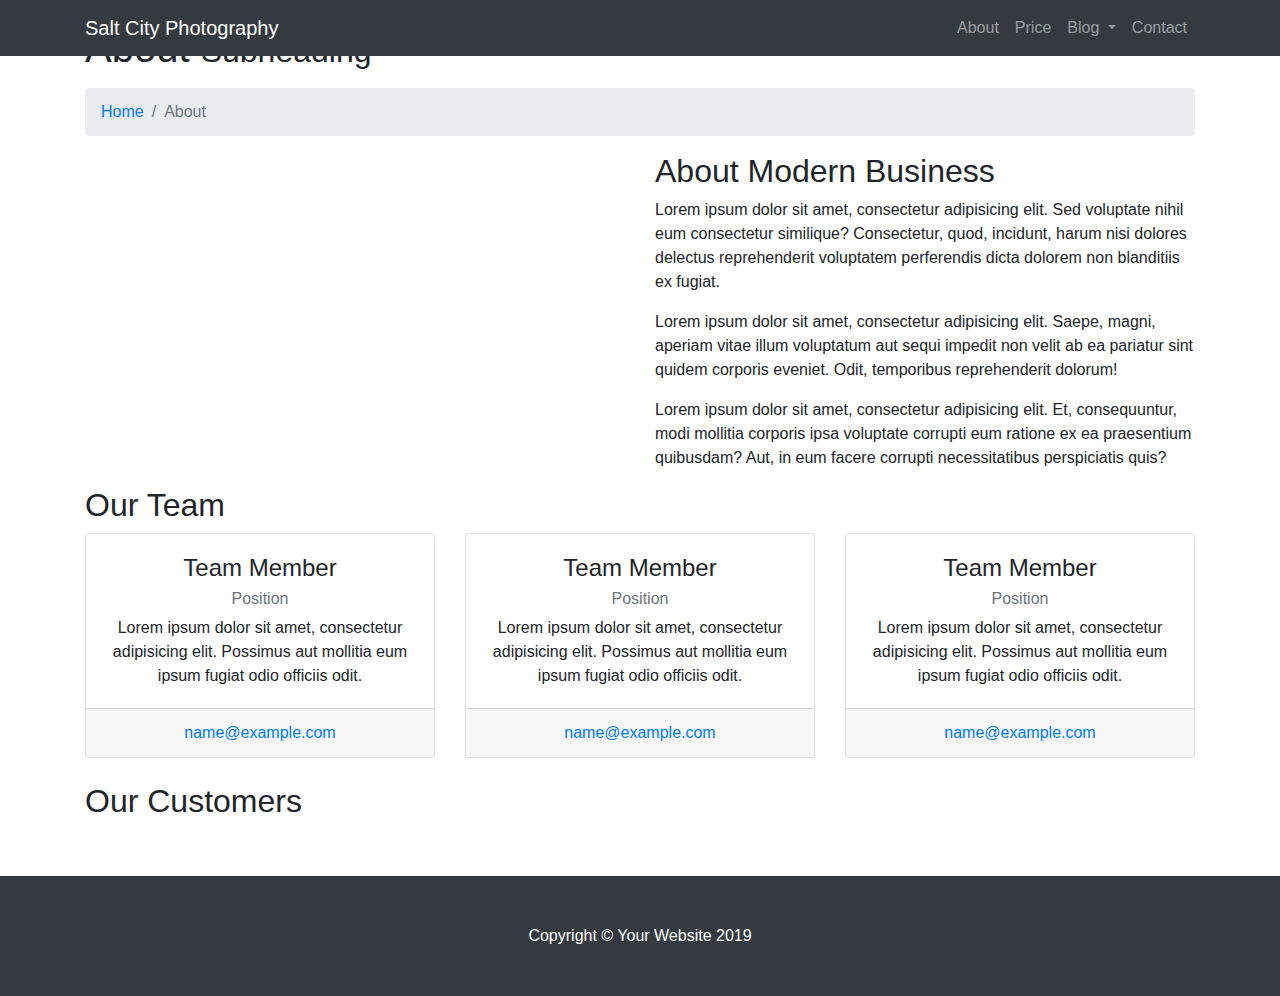
==== about.html @ 7c205a50 "add code for meta section" ====
<!DOCTYPE html>
<html lang="en">

<head>

  <meta charset="utf-8">
  <meta name="viewport" content="width=device-width, initial-scale=1, shrink-to-fit=no">
  <meta name="description" content="">
  <meta name="author" content="">

  <title>Modern Business - Start Bootstrap Template</title>

  <!-- Bootstrap core CSS -->
  <link href="vendor/bootstrap/css/bootstrap.min.css" rel="stylesheet">

  <!-- Custom styles for this template -->
  <link href="css/modern-business.css" rel="stylesheet">

</head>

<body>

  <!-- Navigation -->
  <nav class="navbar fixed-top navbar-expand-lg navbar-dark bg-dark fixed-top">
    <div class="container">
      <a class="navbar-brand" href="index.html">Salt City Photography</a>
      <button class="navbar-toggler navbar-toggler-right" type="button" data-toggle="collapse"
        data-target="#navbarResponsive" aria-controls="navbarResponsive" aria-expanded="false"
        aria-label="Toggle navigation">
        <span class="navbar-toggler-icon"></span>
      </button>
      <div class="collapse navbar-collapse" id="navbarResponsive">
        <ul class="navbar-nav ml-auto">
          <li class="nav-item">
            <a class="nav-link" href="about.html">About</a>
          </li>
          <li class="nav-item">
            <a class="nav-link" href="price.html">Price</a>
          </li>

          <li class="nav-item dropdown">
            <a class="nav-link dropdown-toggle" href="#" id="navbarDropdownBlog" data-toggle="dropdown"
              aria-haspopup="true" aria-expanded="false">
              Blog
            </a>
            <div class="dropdown-menu dropdown-menu-right" aria-labelledby="navbarDropdownBlog">
              <a class="dropdown-item" href="blog-home-1.html">What to wear for family photos</a>
              <a class="dropdown-item" href="blog-home-2.html">5 Tips for your newborn session</a>
            </div>
          </li>
          <li class="nav-item">
            <a class="nav-link" href="contact.html">Contact</a>
          </li>
        </ul>
      </div>
    </div>
  </nav>

  <!-- Page Content -->
  <div class="container">

    <!-- Page Heading/Breadcrumbs -->
    <h1 class="mt-4 mb-3">About
      <small>Subheading</small>
    </h1>

    <ol class="breadcrumb">
      <li class="breadcrumb-item">
        <a href="index.html">Home</a>
      </li>
      <li class="breadcrumb-item active">About</li>
    </ol>

    <!-- Intro Content -->
    <div class="row">
      <div class="col-lg-6">
        <img class="img-fluid rounded mb-4" src="http://placehold.it/750x450" alt="">
      </div>
      <div class="col-lg-6">
        <h2>About Modern Business</h2>
        <p>Lorem ipsum dolor sit amet, consectetur adipisicing elit. Sed voluptate nihil eum consectetur similique?
          Consectetur, quod, incidunt, harum nisi dolores delectus reprehenderit voluptatem perferendis dicta dolorem
          non blanditiis ex fugiat.</p>
        <p>Lorem ipsum dolor sit amet, consectetur adipisicing elit. Saepe, magni, aperiam vitae illum voluptatum aut
          sequi impedit non velit ab ea pariatur sint quidem corporis eveniet. Odit, temporibus reprehenderit dolorum!
        </p>
        <p>Lorem ipsum dolor sit amet, consectetur adipisicing elit. Et, consequuntur, modi mollitia corporis ipsa
          voluptate corrupti eum ratione ex ea praesentium quibusdam? Aut, in eum facere corrupti necessitatibus
          perspiciatis quis?</p>
      </div>
    </div>
    <!-- /.row -->

    <!-- Team Members -->
    <h2>Our Team</h2>

    <div class="row">
      <div class="col-lg-4 mb-4">
        <div class="card h-100 text-center">
          <img class="card-img-top" src="http://placehold.it/750x450" alt="">
          <div class="card-body">
            <h4 class="card-title">Team Member</h4>
            <h6 class="card-subtitle mb-2 text-muted">Position</h6>
            <p class="card-text">Lorem ipsum dolor sit amet, consectetur adipisicing elit. Possimus aut mollitia eum
              ipsum fugiat odio officiis odit.</p>
          </div>
          <div class="card-footer">
            <a href="#">name@example.com</a>
          </div>
        </div>
      </div>
      <div class="col-lg-4 mb-4">
        <div class="card h-100 text-center">
          <img class="card-img-top" src="http://placehold.it/750x450" alt="">
          <div class="card-body">
            <h4 class="card-title">Team Member</h4>
            <h6 class="card-subtitle mb-2 text-muted">Position</h6>
            <p class="card-text">Lorem ipsum dolor sit amet, consectetur adipisicing elit. Possimus aut mollitia eum
              ipsum fugiat odio officiis odit.</p>
          </div>
          <div class="card-footer">
            <a href="#">name@example.com</a>
          </div>
        </div>
      </div>
      <div class="col-lg-4 mb-4">
        <div class="card h-100 text-center">
          <img class="card-img-top" src="http://placehold.it/750x450" alt="">
          <div class="card-body">
            <h4 class="card-title">Team Member</h4>
            <h6 class="card-subtitle mb-2 text-muted">Position</h6>
            <p class="card-text">Lorem ipsum dolor sit amet, consectetur adipisicing elit. Possimus aut mollitia eum
              ipsum fugiat odio officiis odit.</p>
          </div>
          <div class="card-footer">
            <a href="#">name@example.com</a>
          </div>
        </div>
      </div>
    </div>
    <!-- /.row -->

    <!-- Our Customers -->
    <h2>Our Customers</h2>
    <div class="row">
      <div class="col-lg-2 col-sm-4 mb-4">
        <img class="img-fluid" src="http://placehold.it/500x300" alt="">
      </div>
      <div class="col-lg-2 col-sm-4 mb-4">
        <img class="img-fluid" src="http://placehold.it/500x300" alt="">
      </div>
      <div class="col-lg-2 col-sm-4 mb-4">
        <img class="img-fluid" src="http://placehold.it/500x300" alt="">
      </div>
      <div class="col-lg-2 col-sm-4 mb-4">
        <img class="img-fluid" src="http://placehold.it/500x300" alt="">
      </div>
      <div class="col-lg-2 col-sm-4 mb-4">
        <img class="img-fluid" src="http://placehold.it/500x300" alt="">
      </div>
      <div class="col-lg-2 col-sm-4 mb-4">
        <img class="img-fluid" src="http://placehold.it/500x300" alt="">
      </div>
    </div>
    <!-- /.row -->

  </div>
  <!-- /.container -->

  <!-- Footer -->
  <footer class="py-5 bg-dark">
    <div class="container">
      <p class="m-0 text-center text-white">Copyright &copy; Your Website 2019</p>
    </div>
    <!-- /.container -->
  </footer>

  <!-- Bootstrap core JavaScript -->
  <script src="vendor/jquery/jquery.min.js"></script>
  <script src="vendor/bootstrap/js/bootstrap.bundle.min.js"></script>

</body>

</html>
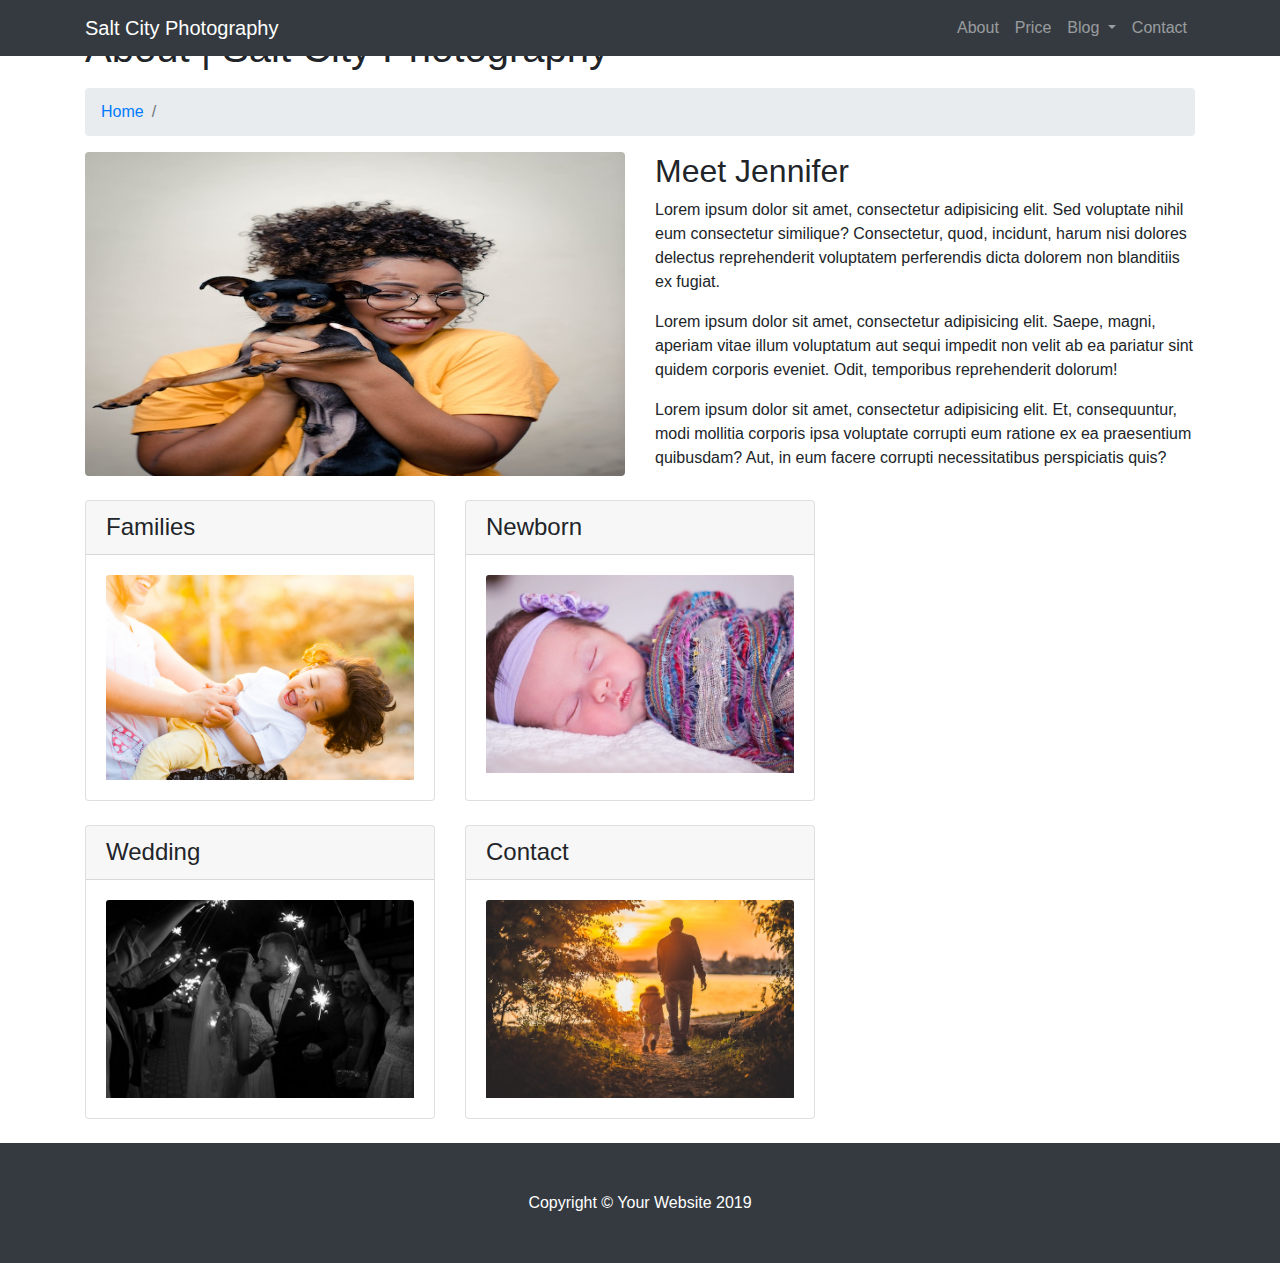
==== commit e2cc9b09: "two pages done" ====
--- a/about.html
+++ b/about.html
@@ -45,7 +45,7 @@
             </a>
             <div class="dropdown-menu dropdown-menu-right" aria-labelledby="navbarDropdownBlog">
               <a class="dropdown-item" href="blog-home-1.html">What to wear for family photos</a>
-              <a class="dropdown-item" href="blog-home-2.html">5 Tips for your newborn session</a>
+              <a class="dropdown-item" href="blog-home-2.html">5 tips for your newborn session</a>
             </div>
           </li>
           <li class="nav-item">
@@ -60,24 +60,23 @@
   <div class="container">
 
     <!-- Page Heading/Breadcrumbs -->
-    <h1 class="mt-4 mb-3">About
-      <small>Subheading</small>
+    <h1 class="mt-4 mb-3">About | Salt City Photography
     </h1>
 
     <ol class="breadcrumb">
       <li class="breadcrumb-item">
         <a href="index.html">Home</a>
       </li>
-      <li class="breadcrumb-item active">About</li>
+      <li class="breadcrumb-item active"></li>
     </ol>
 
     <!-- Intro Content -->
     <div class="row">
       <div class="col-lg-6">
-        <img class="img-fluid rounded mb-4" src="http://placehold.it/750x450" alt="">
+        <img class="img-fluid rounded mb-4" src="images/meet.jpg" alt="">
       </div>
       <div class="col-lg-6">
-        <h2>About Modern Business</h2>
+        <h2>Meet Jennifer</h2>
         <p>Lorem ipsum dolor sit amet, consectetur adipisicing elit. Sed voluptate nihil eum consectetur similique?
           Consectetur, quod, incidunt, harum nisi dolores delectus reprehenderit voluptatem perferendis dicta dolorem
           non blanditiis ex fugiat.</p>
@@ -91,56 +90,59 @@
     </div>
     <!-- /.row -->
 
-    <!-- Team Members -->
-    <h2>Our Team</h2>
-
+    <!-- Team Members 
+    <h2>Our Team</h2> -->
     <div class="row">
-      <div class="col-lg-4 mb-4">
-        <div class="card h-100 text-center">
-          <img class="card-img-top" src="http://placehold.it/750x450" alt="">
+      <div class="col-md-4 mb-4">
+        <div class="card h-100">
+          <h4 class="card-header">Families</h4>
           <div class="card-body">
-            <h4 class="card-title">Team Member</h4>
-            <h6 class="card-subtitle mb-2 text-muted">Position</h6>
-            <p class="card-text">Lorem ipsum dolor sit amet, consectetur adipisicing elit. Possimus aut mollitia eum
-              ipsum fugiat odio officiis odit.</p>
-          </div>
-          <div class="card-footer">
-            <a href="#">name@example.com</a>
+            <a href="#">
+              <img class="card-img-top" src="images/families.jpg" alt="">
+            </a>
           </div>
         </div>
       </div>
-      <div class="col-lg-4 mb-4">
-        <div class="card h-100 text-center">
-          <img class="card-img-top" src="http://placehold.it/750x450" alt="">
+      <div class="col-md-4 mb-4">
+        <div class="card h-100">
+          <h4 class="card-header">Newborn</h4>
           <div class="card-body">
-            <h4 class="card-title">Team Member</h4>
-            <h6 class="card-subtitle mb-2 text-muted">Position</h6>
-            <p class="card-text">Lorem ipsum dolor sit amet, consectetur adipisicing elit. Possimus aut mollitia eum
-              ipsum fugiat odio officiis odit.</p>
-          </div>
-          <div class="card-footer">
-            <a href="#">name@example.com</a>
+            <a href="#">
+              <img class="card-img-top" src="images/baby.jpg" alt="">
+            </a>
           </div>
         </div>
       </div>
-      <div class="col-lg-4 mb-4">
-        <div class="card h-100 text-center">
-          <img class="card-img-top" src="http://placehold.it/750x450" alt="">
+
+      <div class="w-100"></div>
+      <!--This starts new row-->
+
+      <div class="col-md-4 mb-4">
+        <div class="card h-100">
+          <h4 class="card-header">Wedding</h4>
           <div class="card-body">
-            <h4 class="card-title">Team Member</h4>
-            <h6 class="card-subtitle mb-2 text-muted">Position</h6>
-            <p class="card-text">Lorem ipsum dolor sit amet, consectetur adipisicing elit. Possimus aut mollitia eum
-              ipsum fugiat odio officiis odit.</p>
+            <a href="#">
+              <img class="card-img-top" src="images/wedding.jpg" alt="">
+            </a>
           </div>
-          <div class="card-footer">
-            <a href="#">name@example.com</a>
+
+        </div>
+      </div>
+      <div class="col-md-4 mb-4">
+        <div class="card h-100">
+          <h4 class="card-header">Contact</h4>
+          <div class="card-body">
+            <a href="#">
+              <img class="card-img-top" src="images/contact.jpg" alt="">
+            </a>
           </div>
+
         </div>
       </div>
     </div>
     <!-- /.row -->
 
-    <!-- Our Customers -->
+    <!-- Our Customers 
     <h2>Our Customers</h2>
     <div class="row">
       <div class="col-lg-2 col-sm-4 mb-4">
@@ -162,7 +164,7 @@
         <img class="img-fluid" src="http://placehold.it/500x300" alt="">
       </div>
     </div>
-    <!-- /.row -->
+    /.row -->
 
   </div>
   <!-- /.container -->
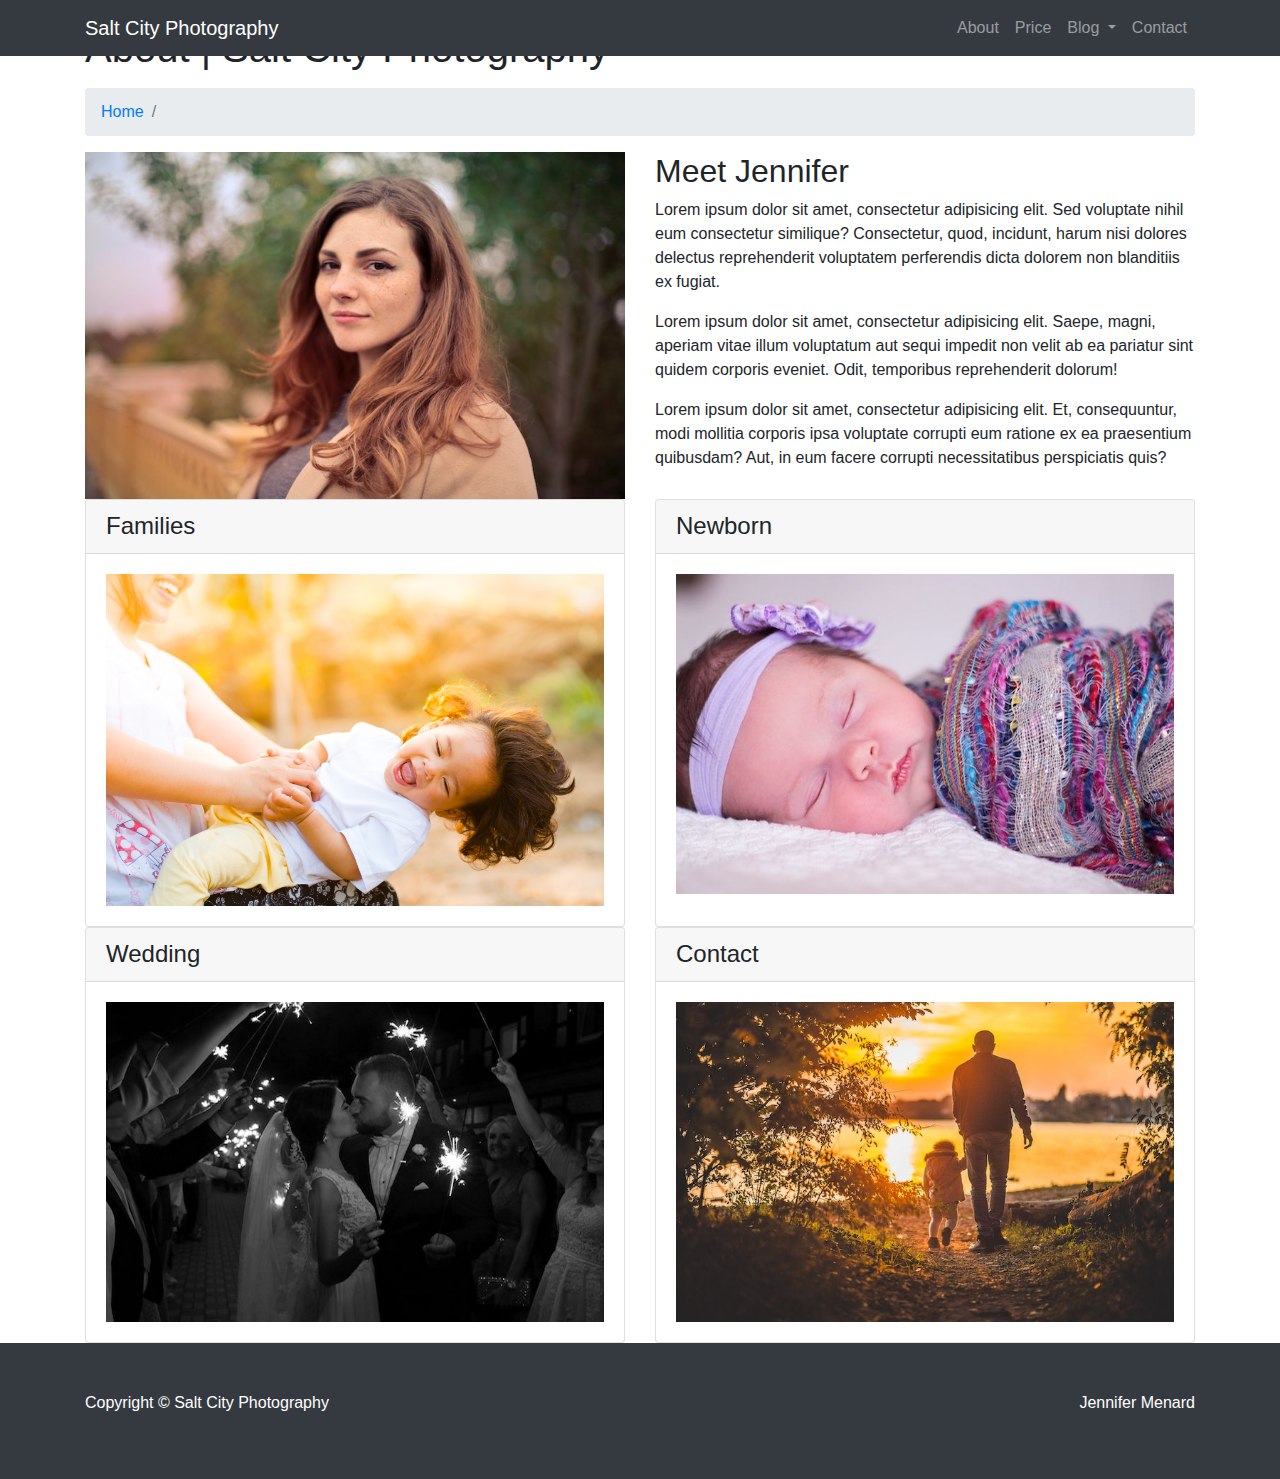
==== commit 5782e41c: "need style" ====
--- a/about.html
+++ b/about.html
@@ -15,6 +15,7 @@
 
   <!-- Custom styles for this template -->
   <link href="css/modern-business.css" rel="stylesheet">
+  <link href="css/style.css" rel="stylesheet">
 
 </head>
 
@@ -44,9 +45,8 @@
               Blog
             </a>
             <div class="dropdown-menu dropdown-menu-right" aria-labelledby="navbarDropdownBlog">
-              <a class="dropdown-item" href="blog-home-1.html">What to wear for family photos</a>
-              <a class="dropdown-item" href="blog-home-2.html">5 tips for your newborn session</a>
-            </div>
+                <a class="dropdown-item" href="What-to-wear.html">What to wear for family photos</a>
+              </div>
           </li>
           <li class="nav-item">
             <a class="nav-link" href="contact.html">Contact</a>
@@ -73,7 +73,7 @@
     <!-- Intro Content -->
     <div class="row">
       <div class="col-lg-6">
-        <img class="img-fluid rounded mb-4" src="images/meet.jpg" alt="">
+        <img class="img-responsive" src="images/meet2.jpg" alt="">
       </div>
       <div class="col-lg-6">
         <h2>Meet Jennifer</h2>
@@ -93,22 +93,22 @@
     <!-- Team Members 
     <h2>Our Team</h2> -->
     <div class="row">
-      <div class="col-md-4 mb-4">
+      <div class="col-md-6 mb-6">
         <div class="card h-100">
           <h4 class="card-header">Families</h4>
           <div class="card-body">
             <a href="#">
-              <img class="card-img-top" src="images/families.jpg" alt="">
+              <img class="img-responsive" src="images/families.jpg" alt="">
             </a>
           </div>
         </div>
       </div>
-      <div class="col-md-4 mb-4">
+      <div class="col-md-6 mb-6">
         <div class="card h-100">
           <h4 class="card-header">Newborn</h4>
           <div class="card-body">
             <a href="#">
-              <img class="card-img-top" src="images/baby.jpg" alt="">
+              <img class="img-responsive" src="images/baby.jpg" alt="">
             </a>
           </div>
         </div>
@@ -117,23 +117,23 @@
       <div class="w-100"></div>
       <!--This starts new row-->
 
-      <div class="col-md-4 mb-4">
+      <div class="col-md-6 mb-6">
         <div class="card h-100">
           <h4 class="card-header">Wedding</h4>
           <div class="card-body">
             <a href="#">
-              <img class="card-img-top" src="images/wedding.jpg" alt="">
+              <img class="img-responsive" src="images/wedding.jpg" alt="">
             </a>
           </div>
 
         </div>
       </div>
-      <div class="col-md-4 mb-4">
+      <div class="col-md-6 mb-6">
         <div class="card h-100">
           <h4 class="card-header">Contact</h4>
           <div class="card-body">
             <a href="#">
-              <img class="card-img-top" src="images/contact.jpg" alt="">
+              <img class="img-responsive" src="images/contact.jpg" alt="">
             </a>
           </div>
 
@@ -142,40 +142,24 @@
     </div>
     <!-- /.row -->
 
-    <!-- Our Customers 
-    <h2>Our Customers</h2>
-    <div class="row">
-      <div class="col-lg-2 col-sm-4 mb-4">
-        <img class="img-fluid" src="http://placehold.it/500x300" alt="">
-      </div>
-      <div class="col-lg-2 col-sm-4 mb-4">
-        <img class="img-fluid" src="http://placehold.it/500x300" alt="">
-      </div>
-      <div class="col-lg-2 col-sm-4 mb-4">
-        <img class="img-fluid" src="http://placehold.it/500x300" alt="">
-      </div>
-      <div class="col-lg-2 col-sm-4 mb-4">
-        <img class="img-fluid" src="http://placehold.it/500x300" alt="">
-      </div>
-      <div class="col-lg-2 col-sm-4 mb-4">
-        <img class="img-fluid" src="http://placehold.it/500x300" alt="">
-      </div>
-      <div class="col-lg-2 col-sm-4 mb-4">
-        <img class="img-fluid" src="http://placehold.it/500x300" alt="">
-      </div>
-    </div>
-    /.row -->
 
   </div>
   <!-- /.container -->
 
   <!-- Footer -->
   <footer class="py-5 bg-dark">
-    <div class="container">
-      <p class="m-0 text-center text-white">Copyright &copy; Your Website 2019</p>
-    </div>
-    <!-- /.container -->
-  </footer>
+
+      <div class="container">
+        <div class="footer-flex">
+          <p class="footer-item-flex text-white" >Copyright &copy; Salt City Photography</p>
+  
+          <p class="footer-item-flex text-white" style=>Jennifer Menard</p>
+        </div>
+  
+      </div>
+      </div>
+     
+    </footer>
 
   <!-- Bootstrap core JavaScript -->
   <script src="vendor/jquery/jquery.min.js"></script>
--- a/css/style.css
+++ b/css/style.css
@@ -0,0 +1,16 @@
+/* Site Styles Go Here */
+
+.img-responsive {
+    max-width: 100%;
+    height: auto;
+
+}
+.footer-flex {
+    display:flex;
+    flex-direction: row;
+    justify-content: space-between;
+}
+
+.footer-item-flex {
+    flex: 0 1 auto;
+}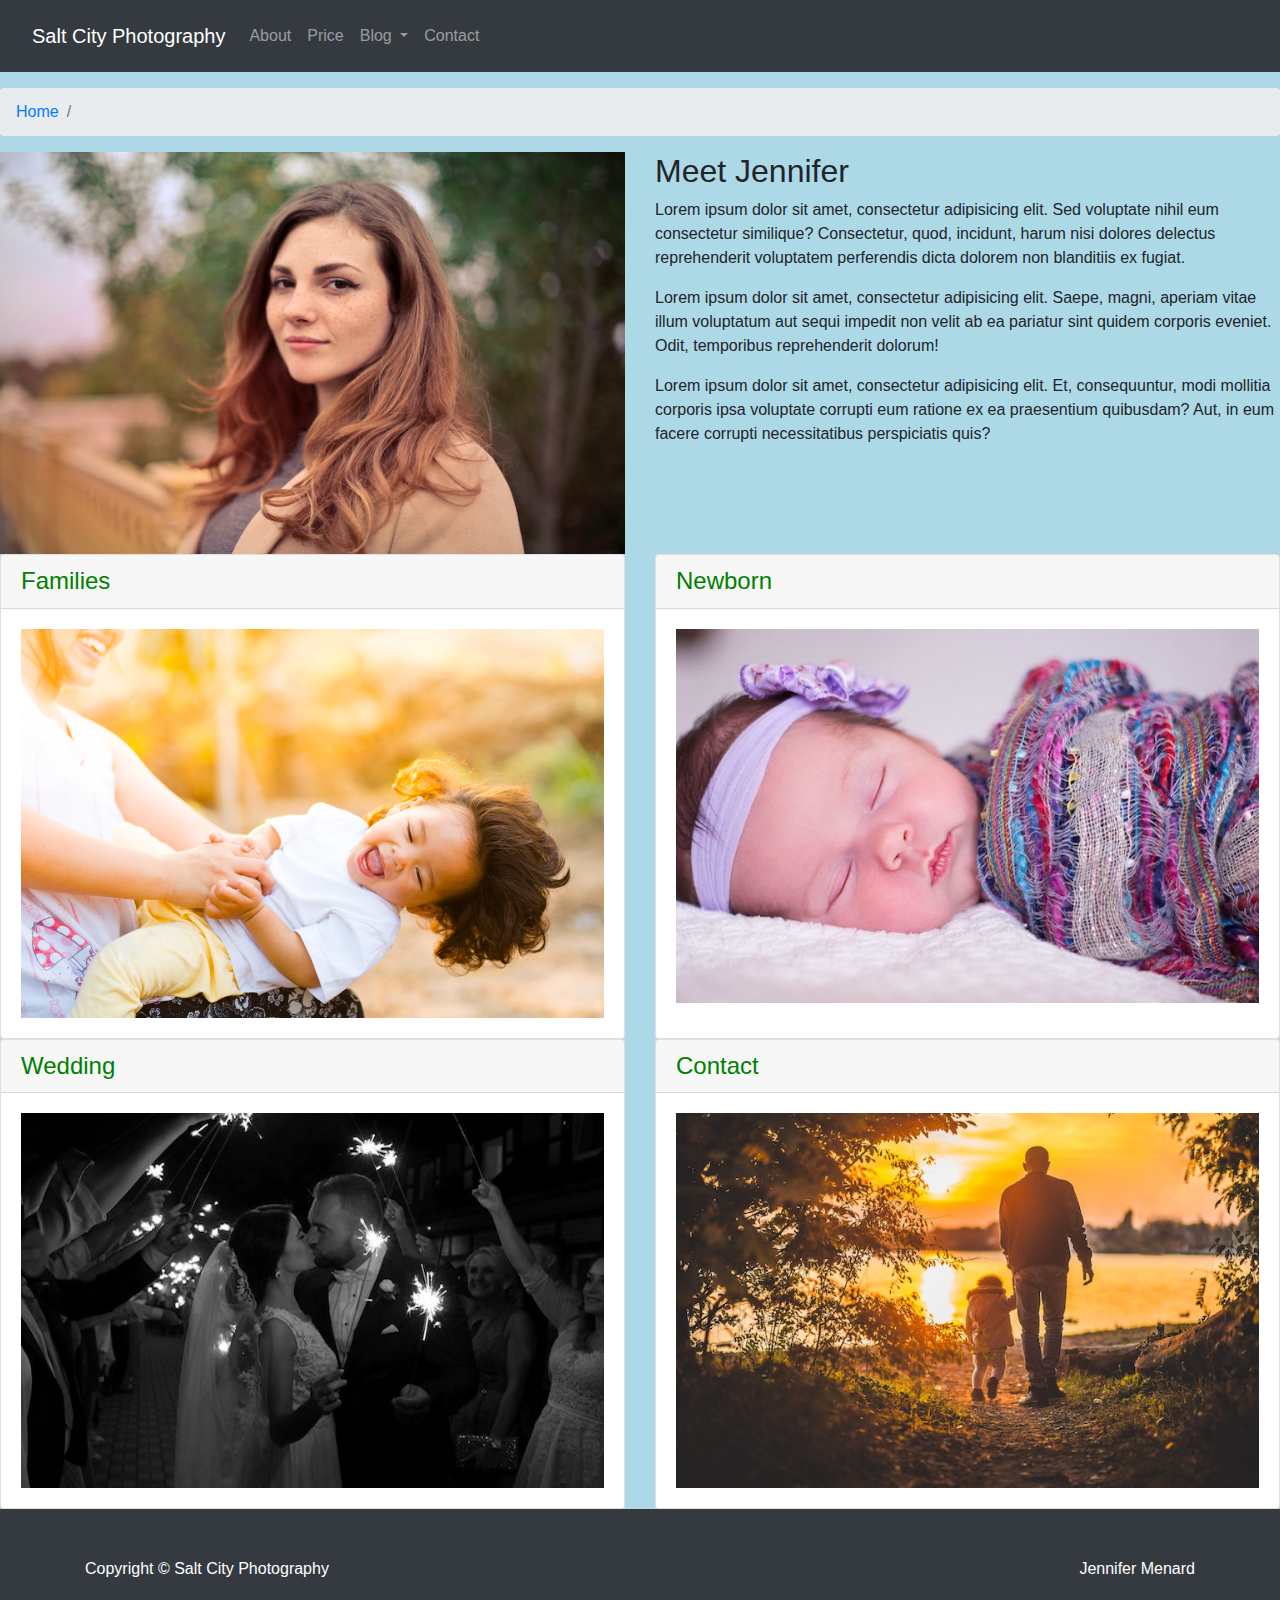
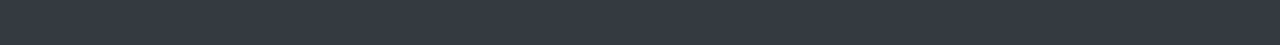
==== commit 3390f78c: "complete assignment" ====
--- a/about.html
+++ b/about.html
@@ -11,6 +11,7 @@
   <title>Modern Business - Start Bootstrap Template</title>
 
   <!-- Bootstrap core CSS -->
+  <link rel="icon" type="image/png" sizes="16x16" href="images/favicon.png">
   <link href="vendor/bootstrap/css/bootstrap.min.css" rel="stylesheet">
 
   <!-- Custom styles for this template -->
@@ -23,7 +24,7 @@
 
   <!-- Navigation -->
   <nav class="navbar fixed-top navbar-expand-lg navbar-dark bg-dark fixed-top">
-    <div class="container">
+    <div class="navbar">
       <a class="navbar-brand" href="index.html">Salt City Photography</a>
       <button class="navbar-toggler navbar-toggler-right" type="button" data-toggle="collapse"
         data-target="#navbarResponsive" aria-controls="navbarResponsive" aria-expanded="false"
@@ -45,8 +46,8 @@
               Blog
             </a>
             <div class="dropdown-menu dropdown-menu-right" aria-labelledby="navbarDropdownBlog">
-                <a class="dropdown-item" href="What-to-wear.html">What to wear for family photos</a>
-              </div>
+              <a class="dropdown-item" href="What-to-wear.html">What to wear for family photos</a>
+            </div>
           </li>
           <li class="nav-item">
             <a class="nav-link" href="contact.html">Contact</a>
@@ -57,7 +58,7 @@
   </nav>
 
   <!-- Page Content -->
-  <div class="container">
+  <div class="flex-container">
 
     <!-- Page Heading/Breadcrumbs -->
     <h1 class="mt-4 mb-3">About | Salt City Photography
@@ -90,8 +91,7 @@
     </div>
     <!-- /.row -->
 
-    <!-- Team Members 
-    <h2>Our Team</h2> -->
+
     <div class="row">
       <div class="col-md-6 mb-6">
         <div class="card h-100">
@@ -149,17 +149,17 @@
   <!-- Footer -->
   <footer class="py-5 bg-dark">
 
-      <div class="container">
-        <div class="footer-flex">
-          <p class="footer-item-flex text-white" >Copyright &copy; Salt City Photography</p>
-  
-          <p class="footer-item-flex text-white" style=>Jennifer Menard</p>
-        </div>
-  
+    <div class="container">
+      <div class="footer-flex">
+        <p class="footer-item-flex text-white">Copyright &copy; Salt City Photography</p>
+
+        <p class="footer-item-flex text-white" style=>Jennifer Menard</p>
       </div>
-      </div>
-     
-    </footer>
+
+    </div>
+    </div>
+
+  </footer>
 
   <!-- Bootstrap core JavaScript -->
   <script src="vendor/jquery/jquery.min.js"></script>
--- a/css/style.css
+++ b/css/style.css
@@ -1,4 +1,22 @@
 /* Site Styles Go Here */
+
+.navbar a:hover{
+    background-color: hotpink; 
+}
+
+h1 {
+    color: indigo;
+}
+
+h4 {
+    color: green;
+}
+
+.flex-container {
+    display: flex;
+    flex-direction: column;
+    justify-content: center;
+}
 
 .img-responsive {
     max-width: 100%;
@@ -13,4 +31,15 @@
 
 .footer-item-flex {
     flex: 0 1 auto;
-}+}
+
+@media only screen and (min-width: 700px) {
+    body {
+      background-color: lightblue;
+    }
+  }
+
+
+
+
+
